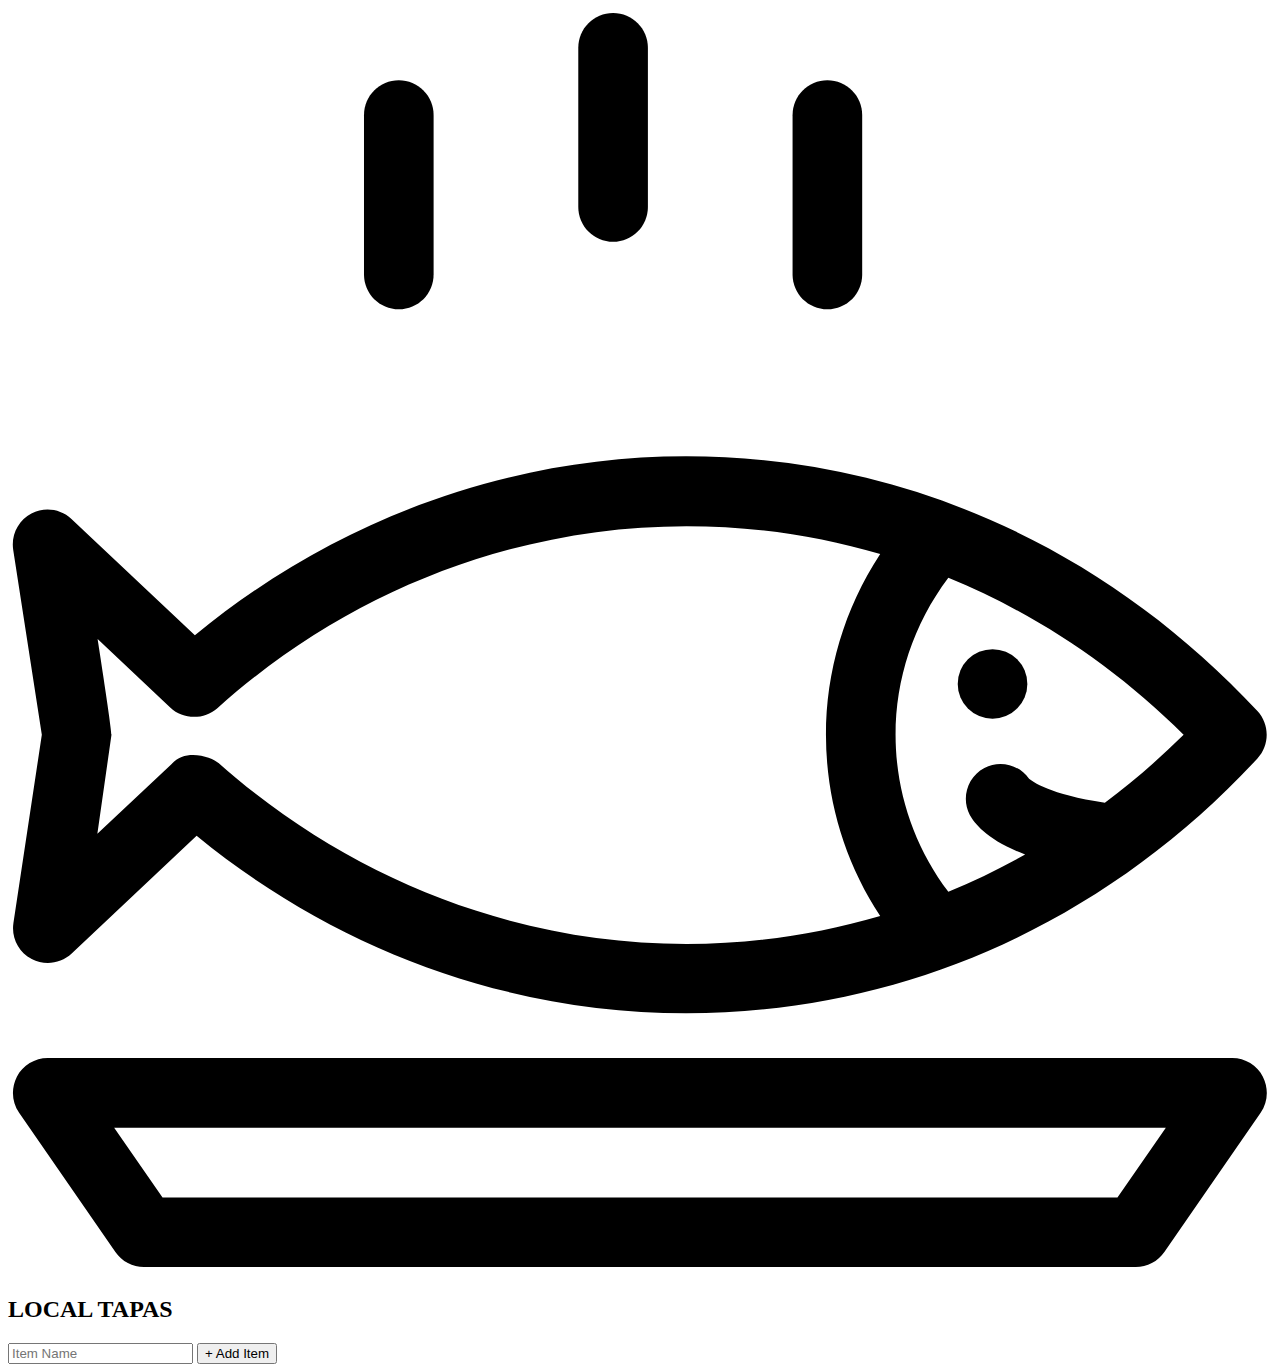
==== 07 - Event Delegation & Local Storage/index.html @ 8209dd91 "fixed  bug preventing from saving both text and radio button state to local storage" ====
<!DOCTYPE html>
<html lang="en">
<head>
  <meta charset="UTF-8">
  <title>LocalStorage</title>
  <link rel="stylesheet" href="style.css">
</head>
<body>
  <!--
      Fish SVG Cred:
      https://thenounproject.com/search/?q=fish&i=589236
   -->

   <svg xmlns="http://www.w3.org/2000/svg" xmlns:xlink="http://www.w3.org/1999/xlink" version="1.1" x="0px" y="0px" viewBox="0 0 512 512" enable-background="new 0 0 512 512" xml:space="preserve"><g><path d="M495.9,425.3H16.1c-5.2,0-10.1,2.9-12.5,7.6c-2.4,4.7-2.1,10.3,0.9,14.6l39,56.4c2.6,3.8,7,6.1,11.6,6.1h401.7   c4.6,0,9-2.3,11.6-6.1l39-56.4c3-4.3,3.3-9.9,0.9-14.6C506,428.2,501.1,425.3,495.9,425.3z M449.4,481.8H62.6L43,453.6H469   L449.4,481.8z"/><path d="M158.3,122c7.8,0,14.1-6.3,14.1-14.1V43.4c0-7.8-6.3-14.1-14.1-14.1c-7.8,0-14.1,6.3-14.1,14.1v64.5   C144.2,115.7,150.5,122,158.3,122z"/><path d="M245.1,94.7c7.8,0,14.1-6.3,14.1-14.1V16.1c0-7.8-6.3-14.1-14.1-14.1C237.3,2,231,8.3,231,16.1v64.5   C231,88.4,237.3,94.7,245.1,94.7z"/><path d="M331.9,122c7.8,0,14.1-6.3,14.1-14.1V43.4c0-7.8-6.3-14.1-14.1-14.1s-14.1,6.3-14.1,14.1v64.5   C317.8,115.7,324.1,122,331.9,122z"/><path d="M9.6,385.2c5.3,2.8,11.8,1.9,16.2-2.2l50.6-47.7c56.7,46.5,126.6,71.9,198.3,71.9c0,0,0,0,0,0   c87.5,0,169.7-36.6,231.4-103.2c5-5.4,5-13.8,0-19.2c-61.8-66.5-144-103.2-231.4-103.2c-72,0-142.2,25.6-199,72.5l-50-47.1   c-4.4-4.1-10.9-5-16.2-2.2c-5.3,2.8-8.3,8.7-7.4,14.6l11.6,75L2.2,370.6C1.3,376.5,4.2,382.4,9.6,385.2z M380.9,230.8   c34.9,14.3,67.2,35.7,95.3,63.6c-10.1,10-20.8,19.2-31.9,27.5c-22.4-3.3-29.6-8.8-30.7-9.7c-4-5.7-11.8-7.7-18.1-4.4   c-6.9,3.6-9.5,12.2-5.9,19.1c1.9,3.5,7.3,10.3,22.4,16c-10.1,5.7-20.5,10.7-31.1,15.1C352.4,320.2,352.4,268.6,380.9,230.8z    M36.3,255.6l29.4,27.7c5.3,5,13.6,5.1,19.1,0.3c53.2-47.6,120.7-73.7,190-73.7c26.9,0,53.2,3.9,78.5,11.3   c-29.3,44.6-29.3,102,0,146.6c-25.3,7.4-51.6,11.3-78.5,11.3c-69,0-136.3-26-189.4-73.2c-2.7-2.4-13.4-6.3-19.1,0.3l-30.1,28.3   l5.7-40C42.2,293,36.3,255.6,36.3,255.6z"/><circle cx="398.8" cy="273.8" r="14.1"/></g></svg>

  <div class="wrapper">
    <h2>LOCAL TAPAS</h2>
    <p></p>
    <ul class="plates">
      <li>Loading Tapas...</li>
    </ul>
    <form class="add-items">
      <input type="text" name="item" placeholder="Item Name" required>
      <input type="submit" value="+ Add Item">
    </form>
  </div>

<script>
  const addItems = document.querySelector('.add-items');
  const itemsList = document.querySelector('.plates');
  const items = JSON.parse(localStorage.getItem('items')) || [];

  function addItem(e) {
    e.preventDefault();
    const text = (this.querySelector('[name=item]')).value;

    const item = {
      text,
      done: false
    };
    
    items.push(item);
    populateList(items, itemsList);
    localStorage.setItem('items', JSON.stringify(items));
    this.reset();
  }

  function populateList(plates = [], platesList ) {
    platesList.innerHTML = plates.map((plate, i) => {
      return `
        <li>
          <input type="checkbox" data-index=${i} id="item${i}" ${plate.done ? 'checked' : ''}/>
          <label for="item${i}">${plate.text}</label>
        </li>
      `;
    }).join('');
  }

  function toggleDone(e) {
    if (!e.target.matches('input')) return;
    const el = e.target;
    const index = el.dataset.index;
    items[index].done = !items[index].done;
    localStorage.setItem('items', JSON.stringify(items));
    populateList(items, itemsList);
  } 

  addItems.addEventListener('submit', addItem);
  itemsList.addEventListener('click', toggleDone);
  populateList(items, itemsList);

</script>


</body>
</html>
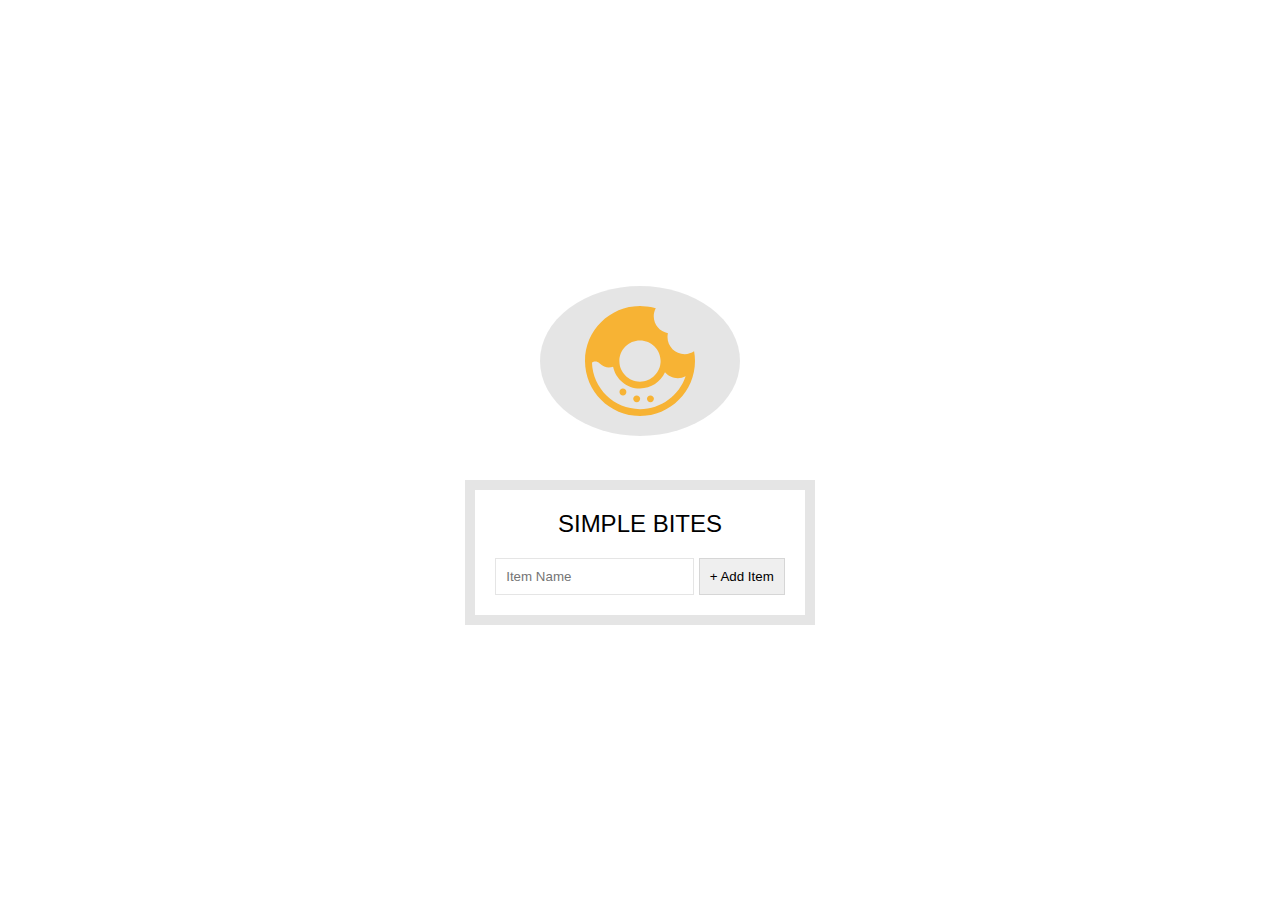
==== commit bea44765: "refactoring & fixing code for delegation & local storage" ====
--- a/07 - Event Delegation & Local Storage/index.html
+++ b/07 - Event Delegation & Local Storage/index.html
@@ -2,22 +2,22 @@
 <html lang="en">
 <head>
   <meta charset="UTF-8">
-  <title>LocalStorage</title>
+  <title>Bites Menu List - Using Delegation & Storage</title>
   <link rel="stylesheet" href="style.css">
 </head>
 <body>
   <!--
-      Fish SVG Cred:
-      https://thenounproject.com/search/?q=fish&i=589236
+      SVG Cred:
+      https://www.flaticon.com/free-icon/donut_723721
    -->
 
-   <svg xmlns="http://www.w3.org/2000/svg" xmlns:xlink="http://www.w3.org/1999/xlink" version="1.1" x="0px" y="0px" viewBox="0 0 512 512" enable-background="new 0 0 512 512" xml:space="preserve"><g><path d="M495.9,425.3H16.1c-5.2,0-10.1,2.9-12.5,7.6c-2.4,4.7-2.1,10.3,0.9,14.6l39,56.4c2.6,3.8,7,6.1,11.6,6.1h401.7   c4.6,0,9-2.3,11.6-6.1l39-56.4c3-4.3,3.3-9.9,0.9-14.6C506,428.2,501.1,425.3,495.9,425.3z M449.4,481.8H62.6L43,453.6H469   L449.4,481.8z"/><path d="M158.3,122c7.8,0,14.1-6.3,14.1-14.1V43.4c0-7.8-6.3-14.1-14.1-14.1c-7.8,0-14.1,6.3-14.1,14.1v64.5   C144.2,115.7,150.5,122,158.3,122z"/><path d="M245.1,94.7c7.8,0,14.1-6.3,14.1-14.1V16.1c0-7.8-6.3-14.1-14.1-14.1C237.3,2,231,8.3,231,16.1v64.5   C231,88.4,237.3,94.7,245.1,94.7z"/><path d="M331.9,122c7.8,0,14.1-6.3,14.1-14.1V43.4c0-7.8-6.3-14.1-14.1-14.1s-14.1,6.3-14.1,14.1v64.5   C317.8,115.7,324.1,122,331.9,122z"/><path d="M9.6,385.2c5.3,2.8,11.8,1.9,16.2-2.2l50.6-47.7c56.7,46.5,126.6,71.9,198.3,71.9c0,0,0,0,0,0   c87.5,0,169.7-36.6,231.4-103.2c5-5.4,5-13.8,0-19.2c-61.8-66.5-144-103.2-231.4-103.2c-72,0-142.2,25.6-199,72.5l-50-47.1   c-4.4-4.1-10.9-5-16.2-2.2c-5.3,2.8-8.3,8.7-7.4,14.6l11.6,75L2.2,370.6C1.3,376.5,4.2,382.4,9.6,385.2z M380.9,230.8   c34.9,14.3,67.2,35.7,95.3,63.6c-10.1,10-20.8,19.2-31.9,27.5c-22.4-3.3-29.6-8.8-30.7-9.7c-4-5.7-11.8-7.7-18.1-4.4   c-6.9,3.6-9.5,12.2-5.9,19.1c1.9,3.5,7.3,10.3,22.4,16c-10.1,5.7-20.5,10.7-31.1,15.1C352.4,320.2,352.4,268.6,380.9,230.8z    M36.3,255.6l29.4,27.7c5.3,5,13.6,5.1,19.1,0.3c53.2-47.6,120.7-73.7,190-73.7c26.9,0,53.2,3.9,78.5,11.3   c-29.3,44.6-29.3,102,0,146.6c-25.3,7.4-51.6,11.3-78.5,11.3c-69,0-136.3-26-189.4-73.2c-2.7-2.4-13.4-6.3-19.1,0.3l-30.1,28.3   l5.7-40C42.2,293,36.3,255.6,36.3,255.6z"/><circle cx="398.8" cy="273.8" r="14.1"/></g></svg>
+<?xml version="1.0"?> <svg xmlns="http://www.w3.org/2000/svg" xmlns:xlink="http://www.w3.org/1999/xlink" xmlns:svgjs="http://svgjs.com/svgjs" version="1.1" width="150" height="150" x="0" y="0" viewBox="0 0 512 512" style="enable-background:new 0 0 512 512" xml:space="preserve"><g> <g xmlns="http://www.w3.org/2000/svg"><g><path d="M304.64,416h-0.32c-8.832,0-15.84,7.168-15.84,16c0,8.832,7.328,16,16.16,16c8.832,0,16-7.168,16-16    C320.64,423.168,313.472,416,304.64,416z" fill="#f7b334" data-original="#000000"/></g></g><g xmlns="http://www.w3.org/2000/svg"><g><path d="M240.64,416h-0.32c-8.832,0-15.84,7.168-15.84,16c0,8.832,7.328,16,16.16,16c8.832,0,16-7.168,16-16    C256.64,423.168,249.472,416,240.64,416z" fill="#f7b334" data-original="#000000"/></g></g><g xmlns="http://www.w3.org/2000/svg"><g><path d="M176.64,384h-0.32c-8.832,0-15.84,7.168-15.84,16c0,8.832,7.328,16,16.16,16c8.832,0,16-7.168,16-16    C192.64,391.168,185.472,384,176.64,384z" fill="#f7b334" data-original="#000000"/></g></g><g xmlns="http://www.w3.org/2000/svg"><g><path d="M507.776,210.848C495.168,219.104,480.192,224,464,224c-44.192,0-80-35.808-80-80c0-5.984,0.768-11.776,2.016-17.408    C348.544,119.968,320,87.392,320,48c0-13.472,3.648-25.984,9.536-37.12C306.208,3.872,281.568,0,256,0C114.848,0,0,114.848,0,256    s114.848,256,256,256s256-114.848,256-256C512,240.576,510.4,225.536,507.776,210.848z M256,160c52.928,0,96,43.072,96,96    c0,52.928-43.072,96-96,96c-52.928,0-96-43.072-96-96C160,203.072,203.072,160,256,160z M256,480    c-121.056,0-219.744-96.608-223.616-216.736c7.776-5.344,21.6-10.624,36.288,4.064c13.696,13.696,28.448,18.816,42.208,18.816    c7.04,0,13.632-1.632,19.872-3.84C142.944,340.288,194.432,384,256,384c51.744,0,96.16-30.976,116.32-75.264    C386.976,325.312,408.16,336,432,336c13.152,0,25.376-3.488,36.32-9.12C438.56,415.712,354.72,480,256,480z" fill="#f7b334" data-original="#000000"/></g></g><g xmlns="http://www.w3.org/2000/svg"></g><g xmlns="http://www.w3.org/2000/svg"></g><g xmlns="http://www.w3.org/2000/svg"></g><g xmlns="http://www.w3.org/2000/svg"></g><g xmlns="http://www.w3.org/2000/svg"></g><g xmlns="http://www.w3.org/2000/svg"></g><g xmlns="http://www.w3.org/2000/svg"></g><g xmlns="http://www.w3.org/2000/svg"></g><g xmlns="http://www.w3.org/2000/svg"></g><g xmlns="http://www.w3.org/2000/svg"></g><g xmlns="http://www.w3.org/2000/svg"></g><g xmlns="http://www.w3.org/2000/svg"></g><g xmlns="http://www.w3.org/2000/svg"></g><g xmlns="http://www.w3.org/2000/svg"></g><g xmlns="http://www.w3.org/2000/svg"></g></g></svg>
 
   <div class="wrapper">
-    <h2>LOCAL TAPAS</h2>
+    <h2>SIMPLE BITES</h2>
     <p></p>
     <ul class="plates">
-      <li>Loading Tapas...</li>
+      <li>Bite Me...</li>
     </ul>
     <form class="add-items">
       <input type="text" name="item" placeholder="Item Name" required>
@@ -60,7 +60,9 @@
     if (!e.target.matches('input')) return;
     const el = e.target;
     const index = el.dataset.index;
+
     items[index].done = !items[index].done;
+
     localStorage.setItem('items', JSON.stringify(items));
     populateList(items, itemsList);
   } 
--- a/07 - Event Delegation & Local Storage/style.css
+++ b/07 - Event Delegation & Local Storage/style.css
@@ -0,0 +1,81 @@
+html {
+  box-sizing: border-box;
+  background: url("https://images.pexels.com/photos/1640774/pexels-photo-1640774.jpeg") center no-repeat;
+  background-size: cover;
+  min-height: 100vh;
+  display: flex;
+  justify-content: center;
+  align-items: center;
+  text-align: center;
+  font-family: Futura, "Trebuchet MS", Arial, sans-serif;
+}
+
+*,
+*:before,
+*:after {
+  box-sizing: inherit;
+}
+
+svg {
+  fill: white;
+  background: rgba(0, 0, 0, 0.1);
+  padding: 20px;
+  border-radius: 50%;
+  width: 200px;
+  margin-bottom: 50px;
+}
+
+.wrapper {
+  padding: 20px;
+  max-width: 350px;
+  background: rgba(255, 255, 255, 0.95);
+  box-shadow: 0 0 0 10px rgba(0, 0, 0, 0.1);
+}
+
+h2 {
+  text-align: center;
+  margin: 0;
+  font-weight: 200;
+}
+
+.plates {
+  margin: 0;
+  padding: 0;
+  text-align: left;
+  list-style: none;
+}
+
+.plates li {
+  border-bottom: 1px solid rgba(0, 0, 0, 0.2);
+  padding: 10px 0;
+  font-weight: 100;
+  display: flex;
+}
+
+.plates label {
+  flex: 1;
+  cursor: pointer;
+}
+
+.plates input {
+  display: none;
+}
+
+.plates input + label:before {
+  content: "⬜️";
+  margin-right: 10px;
+}
+
+.plates input:checked + label:before {
+  content: "🍪";
+}
+
+.add-items {
+  margin-top: 20px;
+}
+
+.add-items input {
+  padding: 10px;
+  outline: 0;
+  border: 1px solid rgba(0, 0, 0, 0.1);
+}
